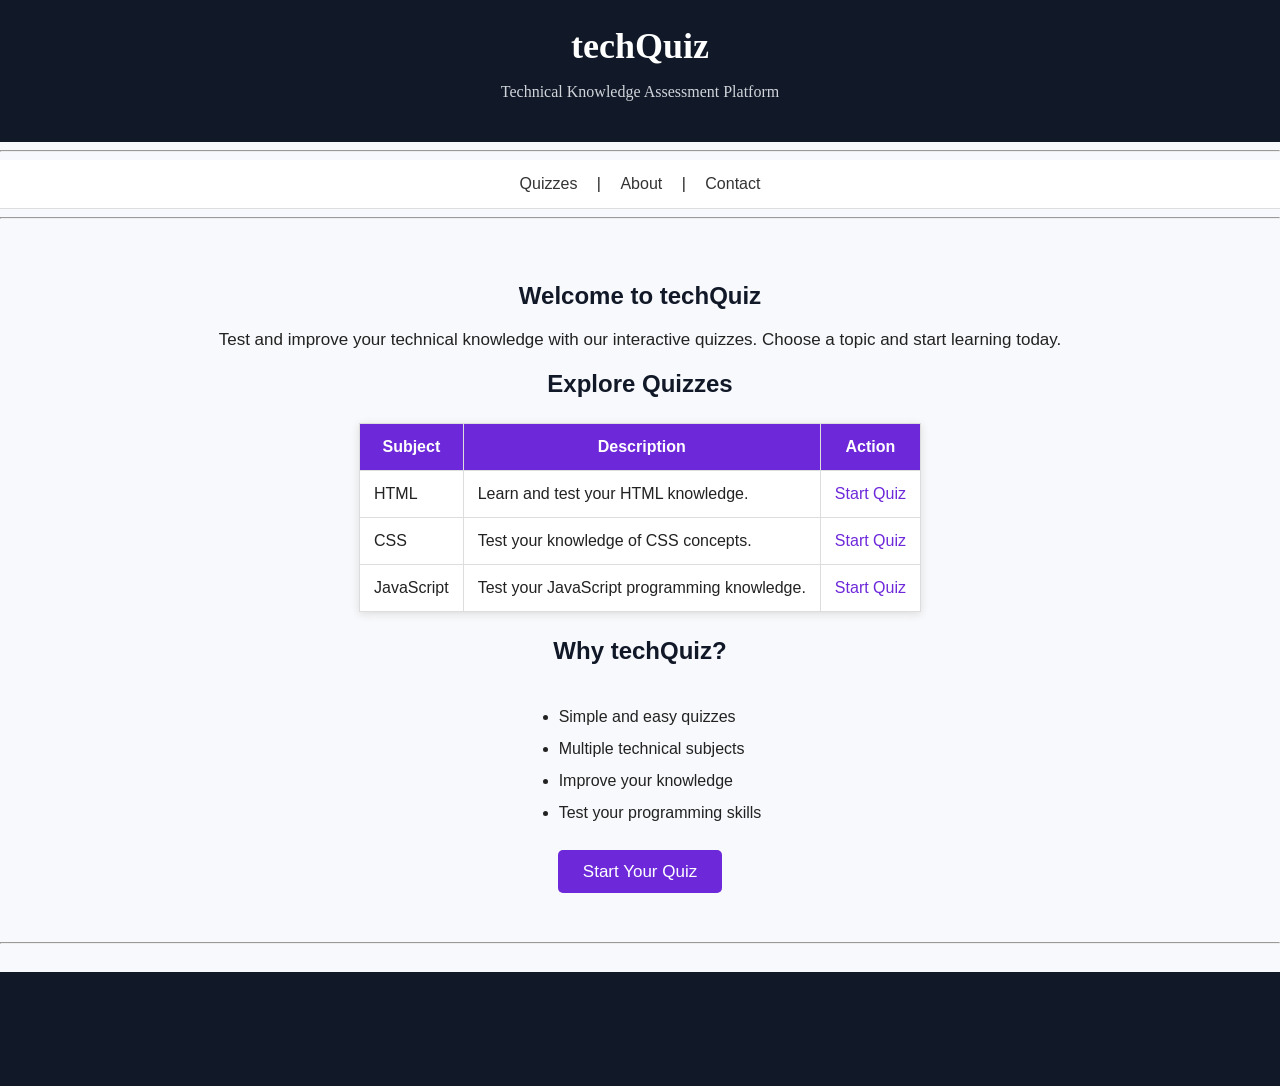
==== index.html @ 89c1e9ec "Refactor index.html and update title Updated the HTML structure and added a new title." ====
<html>
<head>
<title>
JS Microproject 
</title>

<link rel="stylesheet" href="Micro.css">

</head>
<body>
<!DOCTYPE html>
<html>
<head>
<title>techQuiz</title>
</head>

<body>

<header>
<h1>techQuiz</h1>
<p>Technical Knowledge Assessment Platform</p>
</header>

<hr>

<nav>
<a href="#quizzes">Quizzes</a> |
<a href="about.html">About</a> |
<a href="contact.html">Contact</a>
</nav>

<hr>

<main>

<h2>Welcome to techQuiz</h2>

<p>
Test and improve your technical knowledge with our interactive quizzes.
Choose a topic and start learning today.
</p>

<h2>Explore Quizzes</h2>

<table id="quizzes" border="1" cellpadding="15">

<tr>
<th>Subject</th>
<th>Description</th>
<th>Action</th>
</tr>

<tr>
<td>HTML</td>
<td>Learn and test your HTML knowledge.</td>
<td><a href="htmlquiz.html">Start Quiz</a></td>
</tr>

<tr>
<td>CSS</td>
<td>Test your knowledge of CSS concepts.</td>
<td><a href="cssquiz.html">Start Quiz</a></td>
</tr>

<tr>
<td>JavaScript</td>
<td>Test your JavaScript programming knowledge.</td>
<td><a href="jsquiz.html">Start Quiz</a></td>
</tr>

</table>

<h2>Why techQuiz?</h2>

<ul>
<li>Simple and easy quizzes</li>
<li>Multiple technical subjects</li>
<li>Improve your knowledge</li>
<li>Test your programming skills</li>
</ul>

<p>
<a href="#quizzes">Start Your Quiz</a>
</p>

</main>

<hr>

<marquee>
<p>© 2026 techQuiz | All rights are Reserved to the Developers</p>
<p>Learn, Practice & Improve!!!</p>
</marquee>

</body>
</html>
---- Micro.css ----
body {
font-family: Arial;
margin: 0;
background-color: #f8f9fc;
color: #222;
}

header {
background-color: #111827;
color: white;
text-align: center;
padding: 25px;
font-family : Agency FB;
font-size : 60px;
}

header h1 {
margin: 0;
font-size: 36px;
}

header p {
font-size: 16px;
color: #d1d5db;
}

nav {
background-color: white;
text-align: center;
padding: 15px;
border-bottom: 1px solid #ddd;
}

nav a {
color: #333;
text-decoration: none;
margin: 15px;
}

nav a:hover {
color: #6d28d9;
}

main {
text-align: center;
padding: 35px;
}

main h2 {
color: #111827;
}

main p {
font-size: 17px;
}

table {
margin: 25px auto;
border-collapse: collapse;
background-color: white;
box-shadow: 0 2px 8px #ddd;
}

th {
background-color: #6d28d9;
color: white;
}

th, td {
padding: 14px;
border: 1px solid #ddd;
}

td a {
color: #6d28d9;
text-decoration: none;
}

td a:hover {
text-decoration: underline;
}

ul {
display: inline-block;
text-align: left;
line-height: 2;
}

main > p a {
background-color: #6d28d9;
color: white;
padding: 12px 25px;
text-decoration: none;
border-radius: 5px;
}

main > p a:hover {
background-color: #5b21b6;
}

marquee {
background-color: #111827;
color: white;
text-align: center;
padding: 15px;
margin-top: 20px;
}
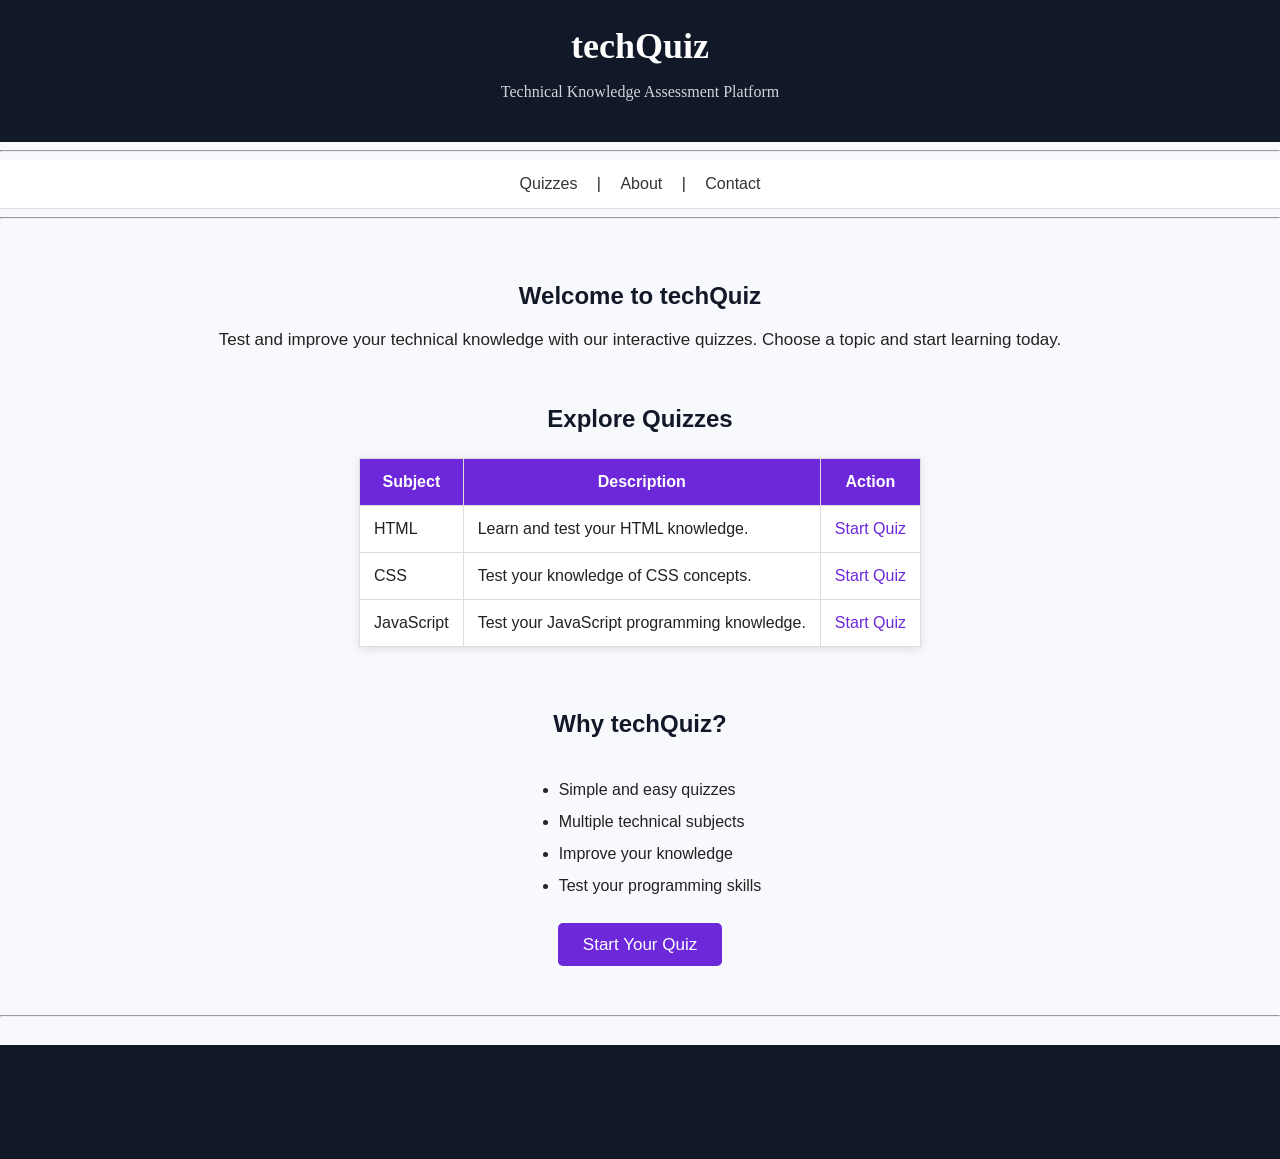
==== commit 8e4eaf20: "Improve layout with line breaks in index.html Added line breaks for improved layout and readability." ====
--- a/index.html
+++ b/index.html
@@ -3,15 +3,9 @@
 <title>
 JS Microproject 
 </title>
-
+  
 <link rel="stylesheet" href="Micro.css">
-
-</head>
-<body>
-<!DOCTYPE html>
-<html>
-<head>
-<title>techQuiz</title>
+  
 </head>
 
 <body>
@@ -39,6 +33,8 @@
 Test and improve your technical knowledge with our interactive quizzes.
 Choose a topic and start learning today.
 </p>
+
+<br>
 
 <h2>Explore Quizzes</h2>
 
@@ -70,6 +66,8 @@
 
 </table>
 
+<br>
+  
 <h2>Why techQuiz?</h2>
 
 <ul>
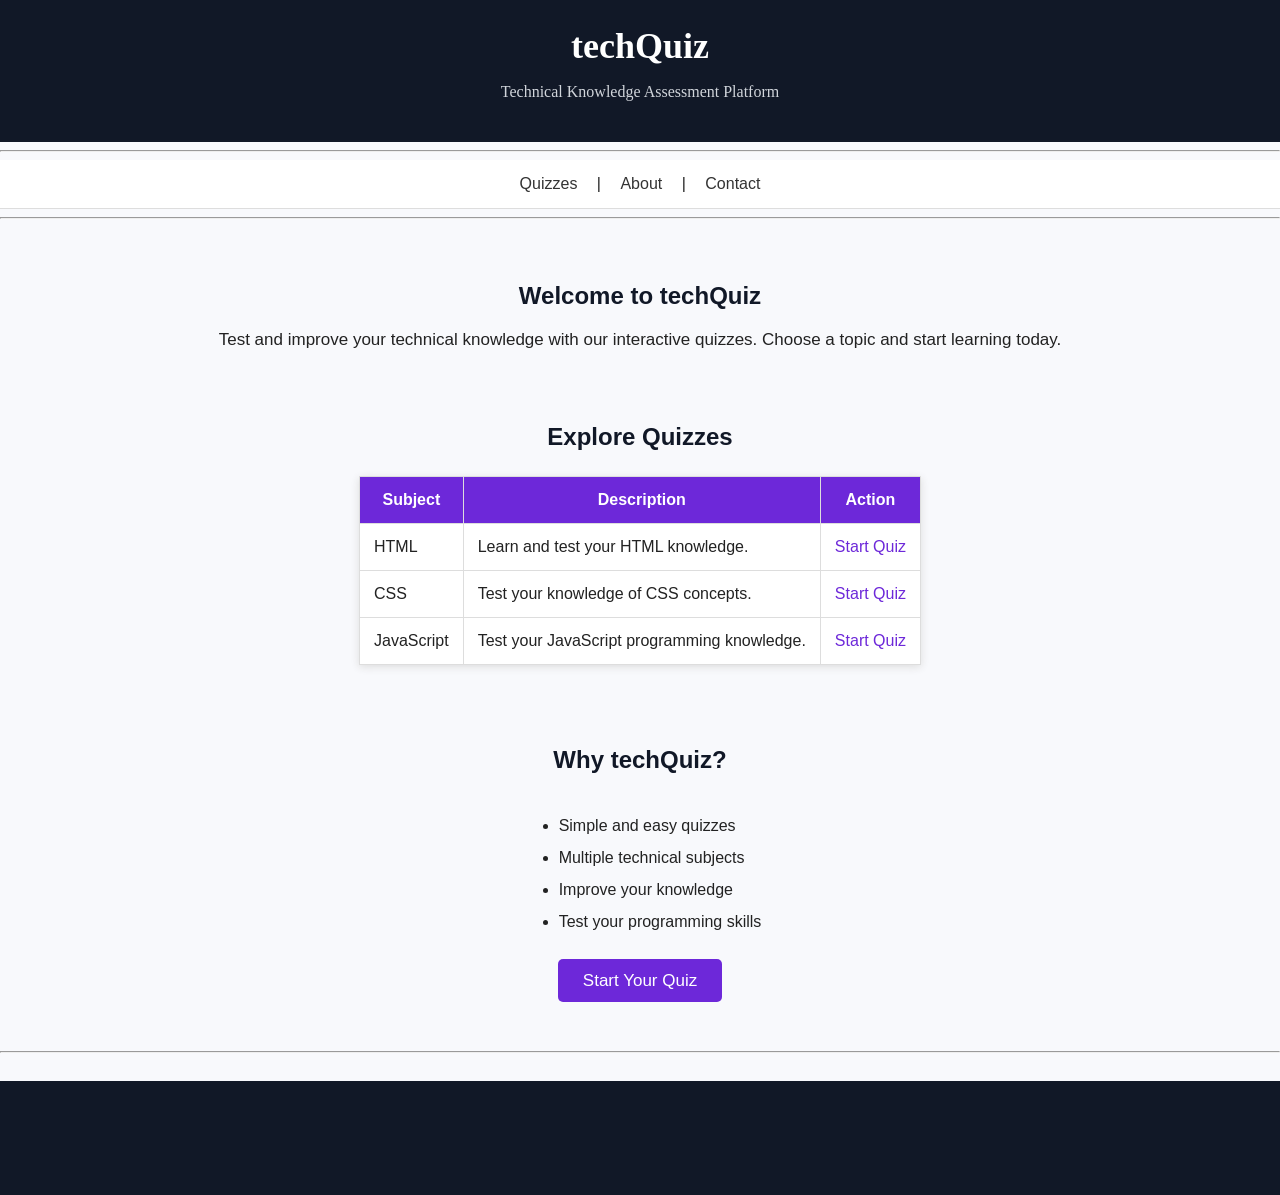
==== commit 8c0df351: "Format index.html for improved readability" ====
--- a/index.html
+++ b/index.html
@@ -34,7 +34,7 @@
 Choose a topic and start learning today.
 </p>
 
-<br>
+<br><br>
 
 <h2>Explore Quizzes</h2>
 
@@ -66,7 +66,7 @@
 
 </table>
 
-<br>
+<br><br>
   
 <h2>Why techQuiz?</h2>
 
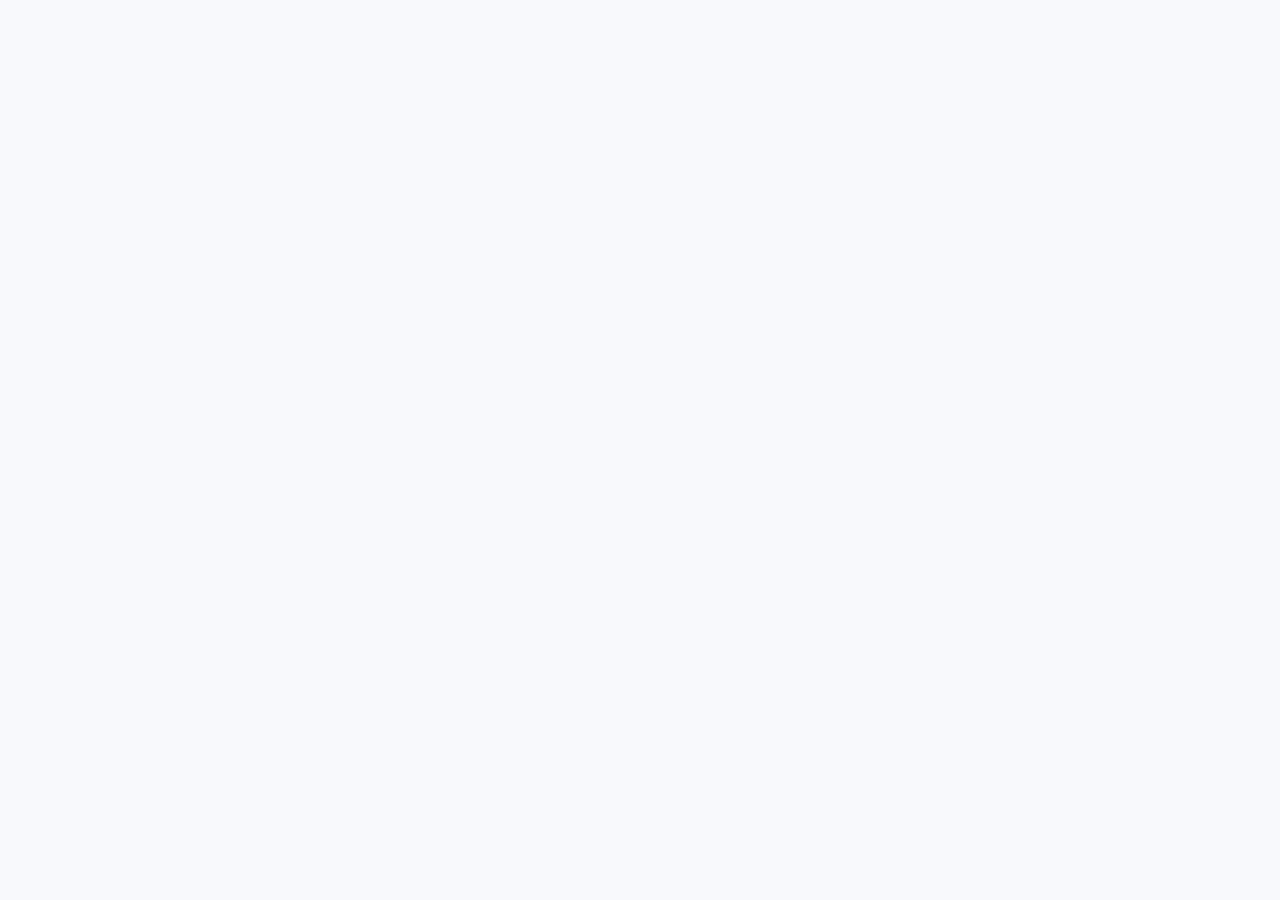
==== commit 57a4bd3b: "Refactor index.html structure and add ID Updated the HTML structure and added an ID to the Explore Q" ====
--- a/index.html
+++ b/index.html
@@ -10,6 +10,10 @@
 
 <body>
 
+<script>
+
+windows.alert("Welcome to the techQuiz Platform!!!");
+  
 <header>
 <h1>techQuiz</h1>
 <p>Technical Knowledge Assessment Platform</p>
@@ -36,9 +40,9 @@
 
 <br><br>
 
-<h2>Explore Quizzes</h2>
+<h2 id = "quizzes" >Explore Quizzes</h2>
 
-<table id="quizzes" border="1" cellpadding="15">
+<table border="1" cellpadding="15">
 
 <tr>
 <th>Subject</th>
@@ -90,5 +94,7 @@
 <p>Learn, Practice & Improve!!!</p>
 </marquee>
 
+</script>
+  
 </body>
 </html>
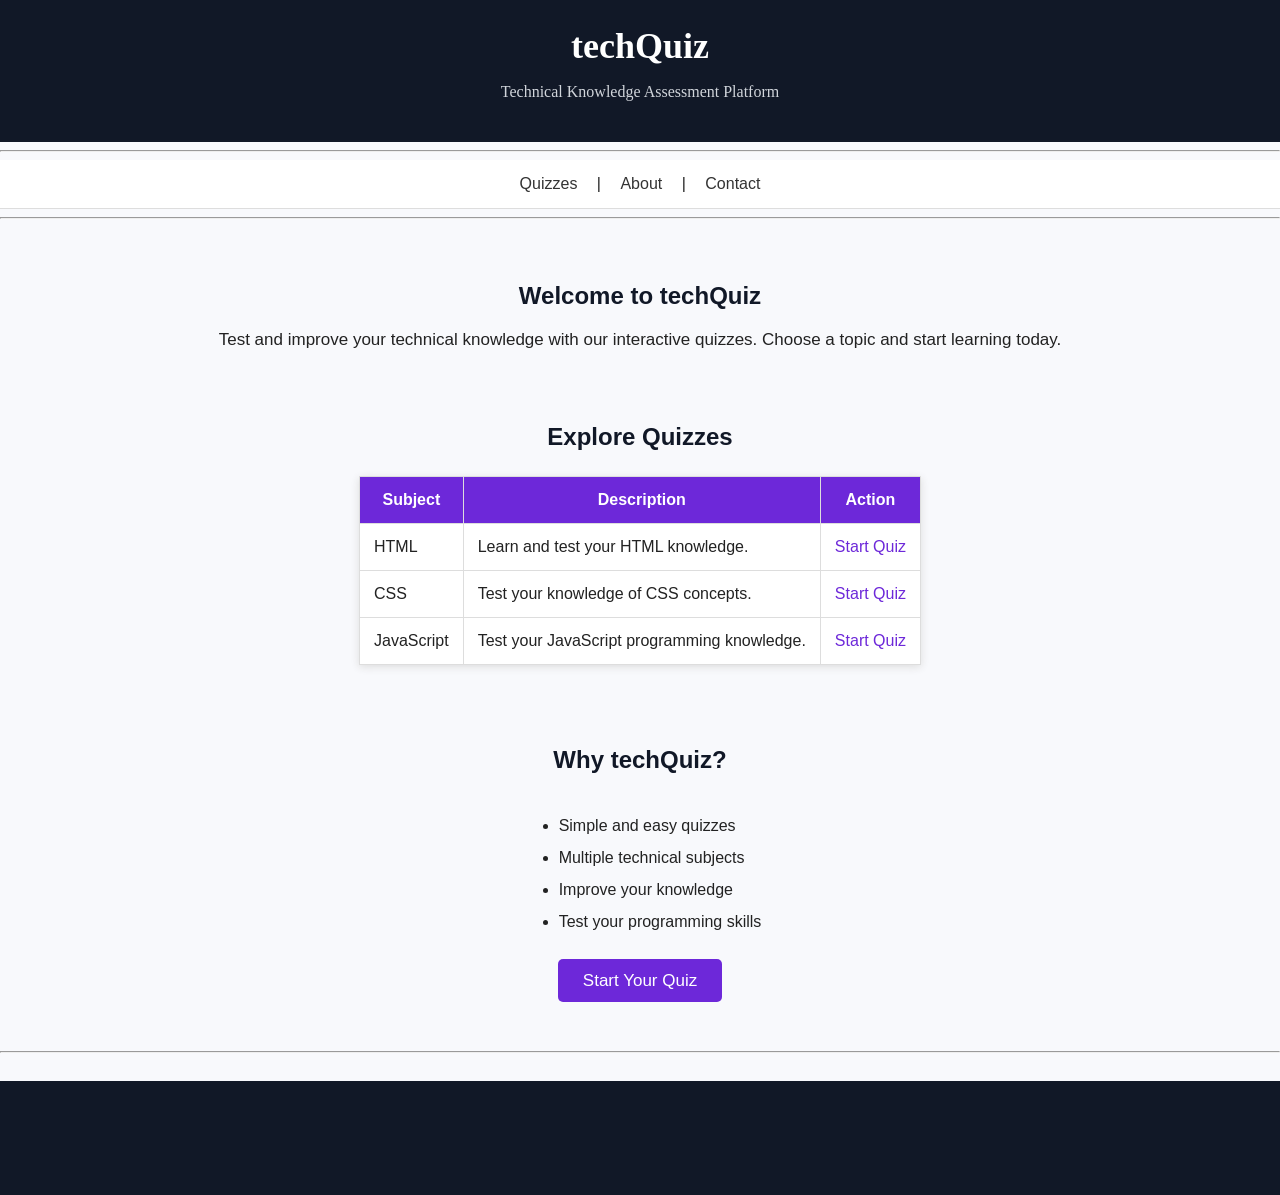
==== commit 7bcdd478: "Update index.html" ====
--- a/index.html
+++ b/index.html
@@ -12,7 +12,9 @@
 
 <script>
 
-windows.alert("Welcome to the techQuiz Platform!!!");
+window.alert("Welcome to the techQuiz Platform!!!");
+
+</script>
   
 <header>
 <h1>techQuiz</h1>
@@ -93,8 +95,6 @@
 <p>© 2026 techQuiz | All rights are Reserved to the Developers</p>
 <p>Learn, Practice & Improve!!!</p>
 </marquee>
-
-</script>
   
 </body>
 </html>
